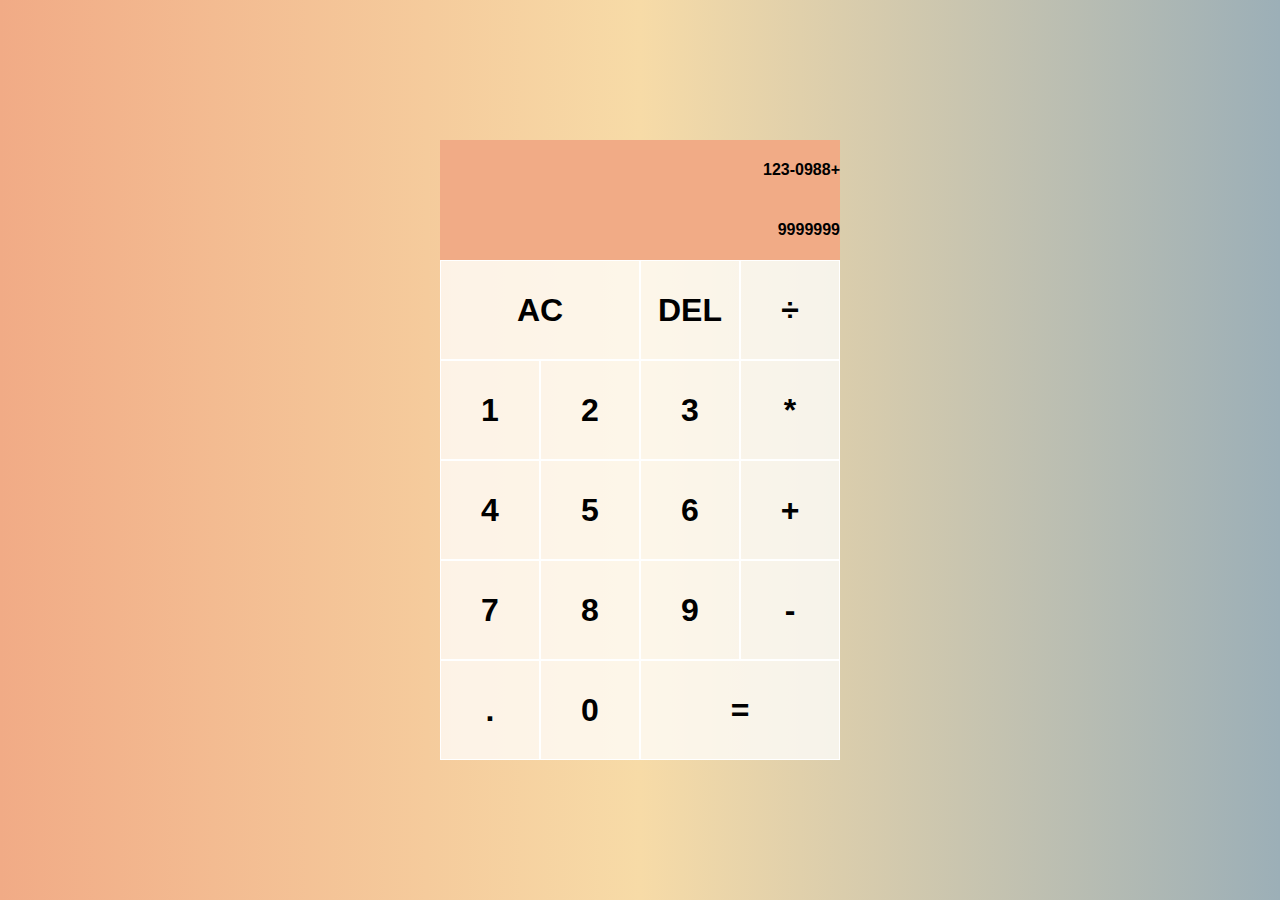
==== JSCalc.html @ 48aa53c6 "JSCalc" ====
<!DOCTYPE html>
<html>
    <head>
        <meta charset="utf-8">
        <meta http-equiv="X-UA-Compatible" content="IE=edge">
        <title>Javascript Calculator</title>
        <meta name="description" content="JavaScript Calculator">
        <meta name="viewport" content="width=device-width, initial-scale=1">
        <link rel="stylesheet" href="JSCalc.css">
        <script src="JSCalc.js" async defer></script>
    </head>
<body>
    <div class="calculator-grid">
        <div class="output">
            <div class="previous-operand">123-0988+</div>
            <div class="current-operand">9999999</div>
        </div>
        <button class="span-two">AC</button>
        <button>DEL</button>
        <button>÷</button>
        <button>1</button>
        <button>2</button>
        <button>3</button>
        <button>*</button>
        <button>4</button>
        <button>5</button>
        <button>6</button>
        <button>+</button>
        <button>7</button>
        <button>8</button>
        <button>9</button>
        <button>-</button>
        <button>.</button>
        <button>0</button>
        <button class="span-two">=</button>
    </div>
        
</body>
</html>
---- JSCalc.css ----
/* The below line controls ALL of the elements BEFORE AND AFTER for the entire application */

*, *::before, *::after {
  box-sizing: border-box;
  font-family: break, sans-serif;
  font-weight: 600;
}

body{
    padding:0;
    margin: 0;
    background: linear-gradient(to right, #F1AB86,#F7DBA7, #9CAFB7);
}

.calculator-grid {
    display: grid;
    justify-content: center;
    align-content: center;
    /* the below line is the px equivalent */
    /* min-height: 1361px; */
    min-height: 100vh;
    grid-template-columns: repeat(4,100px);
    grid-template-rows: minmax(120px, auto) repeat(5,100px)
}

.calculator-grid > button {
    cursor: pointer;
    font-size: 2rem;
    border: 1px solid white;
    outline: none;
    background-color: rgba(255, 255, 255, .75);
    }

.calculator-grid > button:hover {
    background-color: #9CAFB7;
}

.span-two {
    grid-column: span 2;
}

.output {
    grid-column: 1 / -1;
    background-color: #F1AB86;
    display: flex;
    align-items: flex-end;
    justify-content: space-around;
    flex-direction: column;
    padding: 10ox;
    word-wrap: break-word;
    word-break: break-all;
}
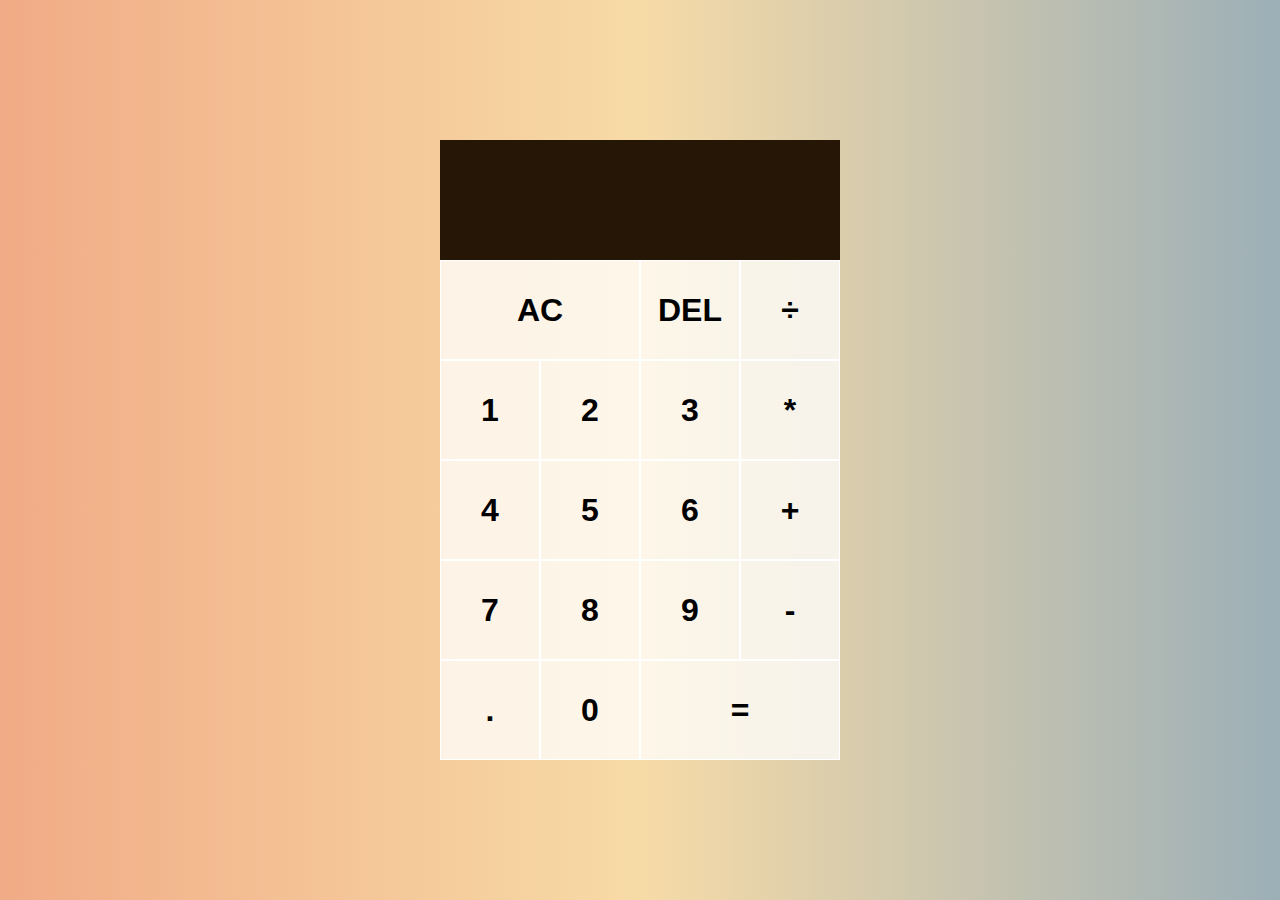
==== commit 789629d0: "functionality" ====
--- a/JSCalc.html
+++ b/JSCalc.html
@@ -12,27 +12,27 @@
 <body>
     <div class="calculator-grid">
         <div class="output">
-            <div class="previous-operand">123-0988+</div>
-            <div class="current-operand">9999999</div>
+            <div data-previous-operand class="previous-operand"></div>
+            <div data-current-operand class="current-operand"></div>
         </div>
-        <button class="span-two">AC</button>
-        <button>DEL</button>
-        <button>÷</button>
-        <button>1</button>
-        <button>2</button>
-        <button>3</button>
-        <button>*</button>
-        <button>4</button>
-        <button>5</button>
-        <button>6</button>
-        <button>+</button>
-        <button>7</button>
-        <button>8</button>
-        <button>9</button>
-        <button>-</button>
-        <button>.</button>
-        <button>0</button>
-        <button class="span-two">=</button>
+        <button data-all-clear class="span-two">AC</button>
+        <button data-delete>DEL</button>
+        <button data-operation>÷</button>
+        <button data-number>1</button>
+        <button data-number>2</button>
+        <button data-number>3</button>
+        <button data-operation>*</button>
+        <button data-number>4</button>
+        <button data-number>5</button>
+        <button data-number>6</button>
+        <button data-operation>+</button>
+        <button data-number>7</button>
+        <button data-number>8</button>
+        <button data-number>9</button>
+        <button data-operation>-</button>
+        <button data-number>.</button>
+        <button data-number>0</button>
+        <button data-euqlas class="span-two">=</button>
     </div>
         
 </body>
--- a/JSCalc.css
+++ b/JSCalc.css
@@ -41,7 +41,7 @@
 
 .output {
     grid-column: 1 / -1;
-    background-color: #F1AB86;
+    background-color: #251605;
     display: flex;
     align-items: flex-end;
     justify-content: space-around;
@@ -49,4 +49,14 @@
     padding: 10ox;
     word-wrap: break-word;
     word-break: break-all;
+}
+
+.output .previous-operand {
+    color: #f1ab86;
+    font-size: 1.5rem;
+}
+
+.output .current-operand {
+    color: #f7dba7;
+    font-size: 2.5rem;
 }